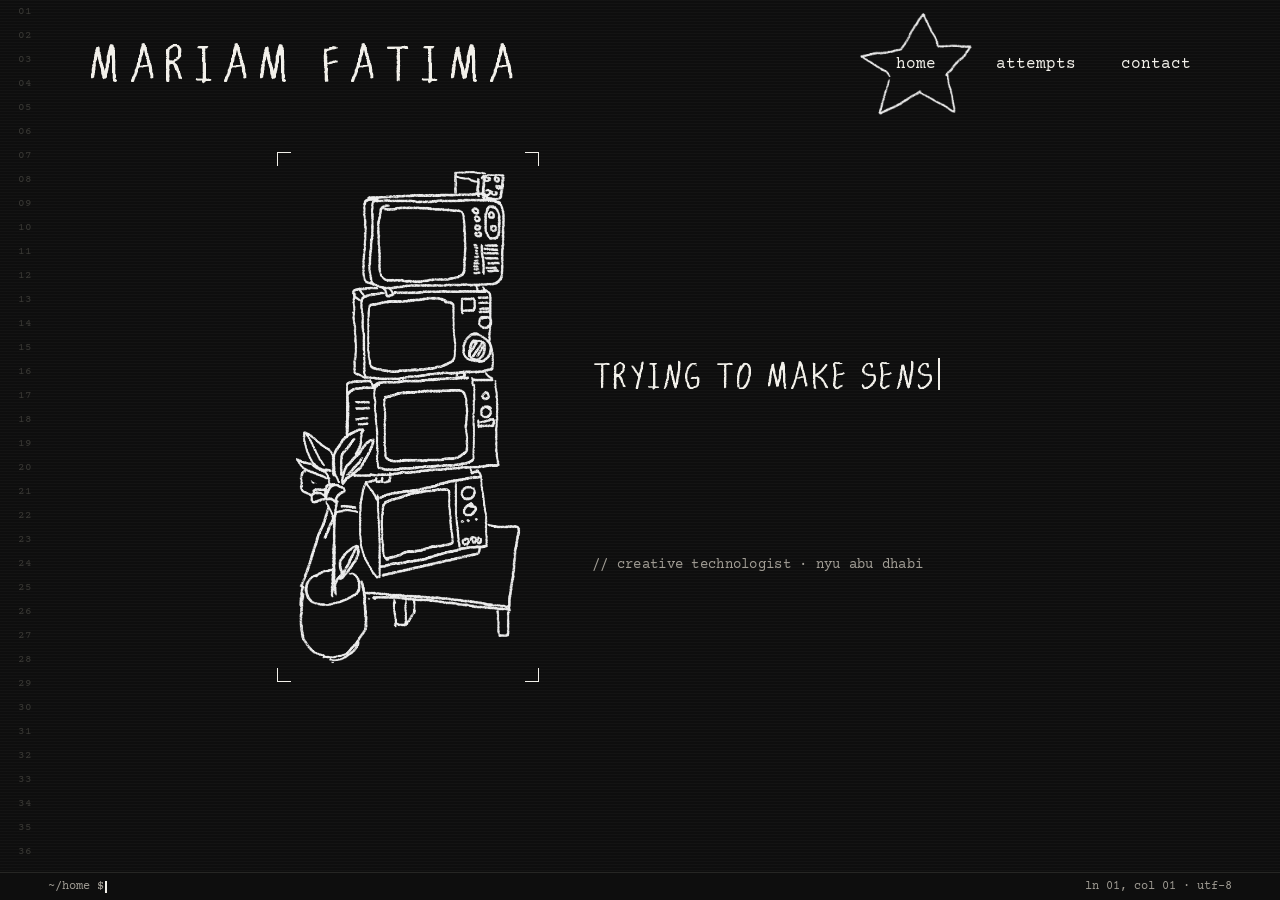
==== index.html @ 13c22f82 "first version of the portfolio" ====
<!doctype html>
<html lang="en">
<head>
<meta charset="utf-8">
<meta name="viewport" content="width=device-width, initial-scale=1">
<title>mariam fatima</title>
<meta name="description" content="mariam fatima — artist, maker, technologist. trying to make sense of the world and myself through art, design and technology.">
<meta property="og:title" content="mariam fatima">
<meta property="og:description" content="artist, maker, technologist. trying to make sense of the world and myself.">
<meta property="og:image" content="https://mariamf19.github.io/personalwebsite/assets/og.png">
<meta property="og:type" content="website">
<meta name="twitter:card" content="summary_large_image">
<meta name="theme-color" content="#0E0E0E">
<link rel="icon" href="assets/favicon.png" type="image/png">
<link rel="preconnect" href="https://fonts.googleapis.com">
<link rel="preconnect" href="https://fonts.gstatic.com" crossorigin>
<link href="https://fonts.googleapis.com/css2?family=Courier+Prime:ital,wght@0,400;0,700;1,400&display=swap" rel="stylesheet">
<link rel="preload" href="assets/fonts/MariamHand-Regular.ttf" as="font" type="font/ttf" crossorigin>
<link rel="stylesheet" href="css/style.css">
</head>
<body data-path="~/home">
<a class="skip" href="#main">skip to content</a>
<pre class="gutter" aria-hidden="true"></pre>
<div class="wrap">

<header class="site">
<a class="name" href="index.html">MARIAM FATIMA</a>
<nav class="nav" aria-label="Main">
<ul>
<li><a href="index.html" aria-current="page"><span class="star" aria-hidden="true"><img class="ink" src="assets/star.png" alt=""></span><span class="label">home</span></a></li>
<li><a href="attempts.html"><span class="star" aria-hidden="true"><img class="ink" src="assets/star.png" alt=""></span><span class="label">attempts</span></a></li>
<li><a href="contact.html"><span class="star" aria-hidden="true"><img class="ink" src="assets/star.png" alt=""></span><span class="label">contact</span></a></li>
</ul>
</nav>
</header>

<main id="main" class="home">
<div class="text">
<h1 class="headline">
<span class="sr-only">trying to make sense of the world and myself through art, design and technology.</span>
<span class="type-grid" aria-hidden="true">
<span class="ghost"><span id="ghost">trying to make sense
of the world and myself
through technology</span><span class="caret"></span></span>
<span><span id="typed"></span><span class="caret"></span></span>
</span>
</h1>
<p class="comment">// creative technologist · nyu abu dhabi</p>
</div>
<figure class="tv">
<div class="tv-frame">
<span class="crop tl" aria-hidden="true"></span>
<span class="crop tr" aria-hidden="true"></span>
<span class="crop bl" aria-hidden="true"></span>
<span class="crop br" aria-hidden="true"></span>
<img class="ink scan" src="assets/tvs.png" alt="A pencil drawing of four old televisions stacked on a small table, with a potted plant." width="845" height="1829">
<span class="scanline" aria-hidden="true"></span>
<a class="screen" href="attempt.html" aria-label="attempt 04" style="left: 37.3%; top: 7.1%; width: 38.5%; height: 15.9%"><span>no signal</span><span class="sub">attempt_04</span></a>
<a class="screen" href="attempt.html" aria-label="attempt 03" style="left: 32%; top: 26.2%; width: 39%; height: 15.3%"><span>no signal</span><span class="sub">attempt_03</span></a>
<a class="screen" href="attempt.html" aria-label="attempt 02" style="left: 39%; top: 44%; width: 36.7%; height: 15%"><span>no signal</span><span class="sub">attempt_02</span></a>
<a class="screen" href="attempt.html" aria-label="attempt 01" style="left: 37.9%; top: 64.2%; width: 30.2%; height: 15.1%"><span>no signal</span><span class="sub">attempt_01</span></a>
</div>
</figure>
</main>

</div>

<div class="term">
<div class="term-out" aria-live="polite" hidden></div>
<div class="statusbar">
<button type="button" class="prompt" aria-label="open terminal (or press ~)"><span class="path"></span>&nbsp;$<span class="caret"></span></button>
<label class="term-in" hidden><span><span class="path"></span> $</span><span class="sr-only">terminal command</span><input type="text" autocomplete="off" autocapitalize="off" spellcheck="false"></label>
<span class="pos" aria-hidden="true"><span id="pos">ln 01, col 01</span> · utf-8</span>
</div>
</div>
<div class="cursor" aria-hidden="true"><span class="ring"></span></div>
<script src="js/main.js"></script>
</body>
</html>
---- css/style.css ----
@font-face {
  font-family: 'MariamHand';
  src: url(../assets/fonts/MariamHand-Regular.ttf) format('truetype');
  font-display: swap;
}

:root {
  --bg: #0E0E0E;
  --ink: #F2F0EA;
  --body: #D6D3CC;
  --muted: #A19D95;
  --line: #262624;
  --panel: #161615;
  --gutter: #3A3935;
  --hand: 'MariamHand', 'Courier Prime', 'Courier New', monospace;
  --mono: 'Courier Prime', 'Courier New', monospace;
}

* { box-sizing: border-box; }

html { background: var(--bg); }

body {
  position: relative;
  margin: 0;
  min-height: 100vh;
  padding-bottom: 28px;
  background-color: var(--bg);
  background-image: repeating-linear-gradient(to bottom,
    rgba(242, 240, 234, 0.025) 0, rgba(242, 240, 234, 0.025) 1px,
    transparent 1px, transparent 3px);
  color: var(--ink);
  font-family: var(--mono);
}

a { color: var(--ink); }
a:focus-visible, button:focus-visible { outline: 2px solid var(--ink); outline-offset: 4px; }
::selection { background: var(--ink); color: var(--bg); }

/* hand drawings are black pencil on transparent; flip them to white */
img.ink { filter: invert(1); }

.sr-only {
  position: absolute; width: 1px; height: 1px; overflow: hidden;
  clip: rect(0 0 0 0); white-space: nowrap;
}

.skip {
  position: absolute; left: 16px; top: -48px; z-index: 200;
  padding: 8px 12px; background: var(--ink); color: var(--bg); text-decoration: none;
}
.skip:focus { top: 12px; }

.wrap { max-width: 1200px; margin: 0 auto; padding: 0 clamp(20px, 4vw, 48px); }

/* faint code-editor line numbers */
.gutter {
  position: absolute; left: clamp(8px, 1.4vw, 20px); top: 0; bottom: 0;
  margin: 0; overflow: hidden;
  font-family: var(--mono); font-size: 11px; line-height: 24px;
  color: var(--gutter); white-space: pre;
  pointer-events: none; user-select: none;
}
@media (max-width: 1100px) { .gutter { display: none; } }

/* ---------- header ---------- */
.site {
  display: flex; flex-wrap: wrap; align-items: center; justify-content: space-between;
  gap: 8px 32px; padding: 32px 0;
}
.name {
  display: inline-flex; align-items: center; min-height: 44px;
  font-family: var(--hand); font-size: clamp(34px, 4.2vw, 56px);
  letter-spacing: 0.14em; line-height: 1; text-decoration: none;
}
.nav ul {
  list-style: none; margin: 0; padding: 0;
  display: flex; flex-wrap: wrap; align-items: center; gap: 4px 44px; font-size: 16px;
}
.nav a {
  position: relative; display: inline-flex; align-items: center; justify-content: center;
  min-width: 72px; min-height: 64px; text-decoration: none;
}
.nav .star {
  position: absolute; left: 50%; top: 50%; width: 116px;
  transform: translate(-50%, -50%); line-height: 0; pointer-events: none;
}
.nav .star img { width: 100%; height: auto; opacity: 0; transition: opacity .2s ease; }
.nav a:hover .star img { opacity: .35; }
.nav a[aria-current] .star img { opacity: 1; animation: starIn .8s cubic-bezier(.2, .9, .3, 1.25) both; }
.nav .label { position: relative; }
@keyframes starIn {
  from { transform: rotate(-30deg) scale(.7); opacity: 0; }
  to { transform: none; opacity: 1; }
}

/* ---------- shared bits ---------- */
@keyframes blink { 50% { opacity: 0; } }
.caret {
  display: inline-block; width: 2px; height: .85em; background: var(--ink);
  margin-left: .1em; vertical-align: -.04em; animation: blink 1s steps(1) infinite;
}
.crop { position: absolute; width: 14px; height: 14px; border: 0 solid var(--ink); }
.crop.tl { border-left-width: 1px; border-top-width: 1px; }
.crop.tr { border-right-width: 1px; border-top-width: 1px; }
.crop.bl { border-left-width: 1px; border-bottom-width: 1px; }
.crop.br { border-right-width: 1px; border-bottom-width: 1px; }

@keyframes scan { from { clip-path: inset(0 0 100% 0); } to { clip-path: inset(0 0 0 0); } }
@keyframes scanline { 0% { top: 0; opacity: 1; } 92% { opacity: 1; } 100% { top: 100%; opacity: 0; } }
.scan { animation: scan 2s steps(48) .4s both; }
.scanline {
  position: absolute; left: -6%; right: -6%; top: 0; height: 1px; background: var(--ink);
  pointer-events: none; animation: scanline 2s steps(48) .4s both;
}

.tlink { text-decoration: none; padding: 0 4px; margin: 0 -4px; }
.tlink:hover, .tlink:focus-visible { background: var(--ink); color: var(--bg); }

/* ---------- home ---------- */
.home {
  display: flex; flex-direction: row-reverse; flex-wrap: wrap;
  align-items: center; justify-content: center;
  gap: 48px clamp(40px, 5vw, 72px); padding: 40px 0 80px;
}
.home .text {
  flex: 0 1 auto; max-width: 680px; min-width: 0;
  display: flex; flex-direction: column; justify-content: center; gap: 20px;
}
.headline {
  margin: 0; font-family: var(--hand); font-weight: 400;
  font-size: clamp(22px, 3vw, 42px); line-height: 1.2; letter-spacing: .01em;
  text-transform: uppercase; white-space: pre;
}
.type-grid { display: grid; }
.type-grid > span { grid-area: 1 / 1; }
.ghost { visibility: hidden; }
.comment { margin: 0; font-size: 14px; letter-spacing: .02em; color: var(--muted); }

.tv { flex: 0 1 240px; margin: 0; }
.tv-frame { position: relative; width: 100%; max-width: 230px; margin: 0 auto; }
.tv-frame .crop { width: 14px; height: 14px; }
.tv-frame .crop.tl { left: -16px; top: -16px; }
.tv-frame .crop.tr { right: -16px; top: -16px; }
.tv-frame .crop.bl { left: -16px; bottom: -16px; }
.tv-frame .crop.br { right: -16px; bottom: -16px; }
.tv-frame img { display: block; width: 100%; height: auto; }

/* TV screens: static on hover, each opens an attempt */
.screen {
  position: absolute; isolation: isolate; overflow: hidden; border-radius: 10px;
  display: flex; flex-direction: column; align-items: center; justify-content: center; gap: 2px;
  background: rgba(14, 14, 14, .55); color: var(--ink); text-decoration: none;
  font-size: 10px; letter-spacing: .06em; opacity: 0; transition: opacity .15s ease;
}
.screen::before {
  content: ""; position: absolute; inset: 0; z-index: -1;
  background:
    repeating-linear-gradient(0deg, rgba(242, 240, 234, .22) 0 1px, transparent 1px 3px),
    repeating-linear-gradient(90deg, rgba(242, 240, 234, .08) 0 2px, transparent 2px 5px);
  animation: static .24s steps(4) infinite;
}
.screen:hover, .screen:focus-visible { opacity: 1; }
.screen .sub { color: var(--muted); }
@keyframes static {
  0% { background-position: 0 0, 0 0; }
  25% { background-position: 0 2px, 3px 0; }
  50% { background-position: 0 -1px, -2px 0; }
  75% { background-position: 0 3px, 1px 0; }
  100% { background-position: 0 0, 0 0; }
}

/* ---------- attempts ---------- */
.attempts { padding: 56px 0 120px; }
.grid {
  list-style: none; margin: 0 auto; padding: 0; max-width: 1040px;
  display: grid; grid-template-columns: repeat(auto-fit, minmax(min(100%, 360px), 1fr));
  gap: 88px 12%;
}
.tile:nth-child(even) { margin-top: 240px; }
@media (max-width: 820px) { .tile:nth-child(even) { margin-top: 0; } }
.tile a { display: flex; flex-direction: column; gap: 12px; text-decoration: none; }
.folder { font-size: 12px; color: var(--muted); }
.nosignal {
  aspect-ratio: 4 / 5; background: var(--panel); border: 1px solid var(--line);
  display: flex; align-items: center; justify-content: center;
  font-size: 13px; letter-spacing: .08em; color: var(--muted);
  outline: 1px solid transparent; outline-offset: 2px; transition: outline-offset .2s ease;
}
.tile a:hover .nosignal, .tile a:focus-visible .nosignal { outline-color: var(--ink); outline-offset: 10px; }
.title {
  padding-top: 6px; font-family: var(--hand); font-size: 28px; line-height: 1.1;
  letter-spacing: .01em; text-transform: uppercase;
}
.line { font-size: 15px; line-height: 1.6; color: var(--body); }
.meta { font-size: 13px; color: var(--muted); }

/* ---------- single attempt ---------- */
.attempt { padding: 24px 0 96px; }
.back { display: inline-flex; align-items: center; min-height: 44px; font-size: 15px; }
.attempt-head { display: flex; flex-direction: column; gap: 10px; padding: 40px 0 32px; }
.attempt-head h1 {
  margin: 0; font-family: var(--hand); font-weight: 400;
  font-size: clamp(36px, 5vw, 60px); line-height: 1.05; letter-spacing: .01em; text-transform: uppercase;
}
.facts {
  margin: 0 0 40px; display: grid; grid-template-columns: repeat(auto-fit, minmax(180px, 1fr));
  gap: 16px 32px; padding: 18px 0; border-top: 1px solid var(--ink); border-bottom: 1px solid var(--ink);
  font-size: 14px;
}
.facts dt { color: var(--muted); }
.facts dd { margin: 4px 0 0; }
.hero {
  aspect-ratio: 16 / 9; background: var(--panel); border: 1px solid var(--line);
  display: flex; flex-direction: column; align-items: center; justify-content: center; gap: 8px;
  color: var(--muted);
}
.hero .sig { font-size: 13px; letter-spacing: .08em; }
.hero .hint { font-size: 12px; }
.cols { display: flex; flex-wrap: wrap; gap: 40px 72px; padding: 72px 0 0; }
.cols section { flex: 1 1 340px; min-width: 0; }
.attempt h2 { margin: 0 0 14px; font-size: 16px; font-weight: 700; }
.attempt p { margin: 0; font-size: 16px; line-height: 1.7; color: var(--body); max-width: 58ch; }
.process { padding: 72px 0 0; }
.figs { display: grid; grid-template-columns: repeat(auto-fit, minmax(240px, 1fr)); gap: 24px; }
.figs figure { margin: 0; display: flex; flex-direction: column; gap: 10px; }
.figs .box { aspect-ratio: 1 / 1; background: var(--panel); border: 1px solid var(--line); }
.figs figcaption { font-size: 13px; color: var(--muted); }
.next {
  margin-top: 88px; display: flex; justify-content: space-between; align-items: center; gap: 16px;
  min-height: 64px; padding: 20px 0; border-top: 1px solid var(--ink); border-bottom: 1px solid var(--ink);
  text-decoration: none;
}
.next .k { font-size: 14px; color: var(--muted); }
.next .v { padding: 0 6px; font-family: var(--hand); font-size: 26px; text-transform: uppercase; }
.next:hover .v, .next:focus-visible .v { background: var(--ink); color: var(--bg); }

/* ---------- contact ---------- */
.contact {
  display: flex; flex-wrap: wrap; align-items: center; justify-content: center;
  gap: 64px clamp(48px, 7vw, 112px); padding: 32px 0 96px;
}
.orchid { flex: 0 1 400px; margin: 0; }
.orchid .frame { position: relative; height: 440px; display: flex; align-items: center; justify-content: center; }
.orchid .crop { width: 12px; height: 12px; }
.orchid .crop.tl { left: 0; top: 0; }
.orchid .crop.tr { right: 0; top: 0; }
.orchid .crop.bl { left: 0; bottom: 0; }
.orchid .crop.br { right: 0; bottom: 0; }
.orchid img { max-width: 78%; max-height: 380px; width: auto; height: auto; animation-duration: 1.4s; animation-timing-function: steps(32); animation-delay: .3s; }
.say { flex: 0 1 440px; display: flex; flex-direction: column; gap: 24px; }
.say h1 {
  margin: 0; font-family: var(--hand); font-weight: 400;
  font-size: clamp(40px, 5vw, 60px); line-height: 1.05; letter-spacing: .01em; text-transform: uppercase;
}
.say p { margin: 0; font-size: 17px; line-height: 1.65; color: var(--body); }
.links {
  margin: 8px 0 0; display: grid; grid-template-columns: max-content minmax(0, 1fr);
  align-items: center; gap: 4px 28px; font-size: 17px;
}
.links dt { color: var(--muted); }
.links dd { margin: 0; }
.links a { display: inline-flex; align-items: center; min-height: 44px; }

/* ---------- status bar + hidden terminal ---------- */
.term { position: fixed; left: 0; right: 0; bottom: 0; z-index: 50; font-size: 12px; color: var(--muted); }
.term-out {
  display: flex; flex-direction: column; gap: 4px; max-height: 40vh; overflow: auto;
  padding: 12px clamp(20px, 4vw, 48px) 8px; background: var(--bg); border-top: 1px solid var(--line);
  font-size: 13px; color: var(--body);
}
.term-out[hidden] { display: none; }
.term-out span { white-space: pre-wrap; }
.term-out a { align-self: flex-start; }
.statusbar {
  height: 28px; display: flex; align-items: center; justify-content: space-between; gap: 16px;
  padding: 0 clamp(20px, 4vw, 48px); background: var(--bg); border-top: 1px solid var(--line);
}
.prompt {
  display: inline-flex; align-items: center; height: 28px; padding: 0; border: 0;
  background: transparent; color: var(--muted); font: inherit; font-size: 12px; cursor: text;
}
.prompt[hidden] { display: none; }
.prompt:hover, .prompt:focus-visible { color: var(--ink); }
.prompt .caret { height: 1em; }
.term-in { flex: 1 1 auto; display: flex; align-items: center; gap: 8px; min-width: 0; }
.term-in[hidden] { display: none; }
.term-in input {
  flex: 1 1 auto; min-width: 0; height: 26px; padding: 0; border: 0; outline: 0;
  background: transparent; color: var(--ink); font: inherit; font-size: 12px; caret-color: var(--ink);
}
.pos { flex: 0 0 auto; }

/* ---------- trailing dot cursor (decoration; the real cursor stays) ---------- */
.cursor { position: fixed; left: 0; top: 0; z-index: 100; pointer-events: none; opacity: 0; transition: opacity .2s ease; }
.cursor .ring {
  position: absolute; left: -18px; top: -18px; width: 36px; height: 36px;
  border: 1px solid var(--ink); border-radius: 50%; background: var(--ink);
  transform: scale(.22); transition: transform .25s ease, background-color .25s ease;
}
.cursor[data-hot="1"] .ring { transform: scale(1); background: transparent; }
@media (pointer: coarse) { .cursor { display: none; } }

@media (prefers-reduced-motion: reduce) {
  .cursor { display: none; }
  .nav .star img, .nosignal { transition: none; }
  .nav a[aria-current] .star img, .scan, .caret, .screen::before { animation: none; }
  .scanline { display: none; }
}
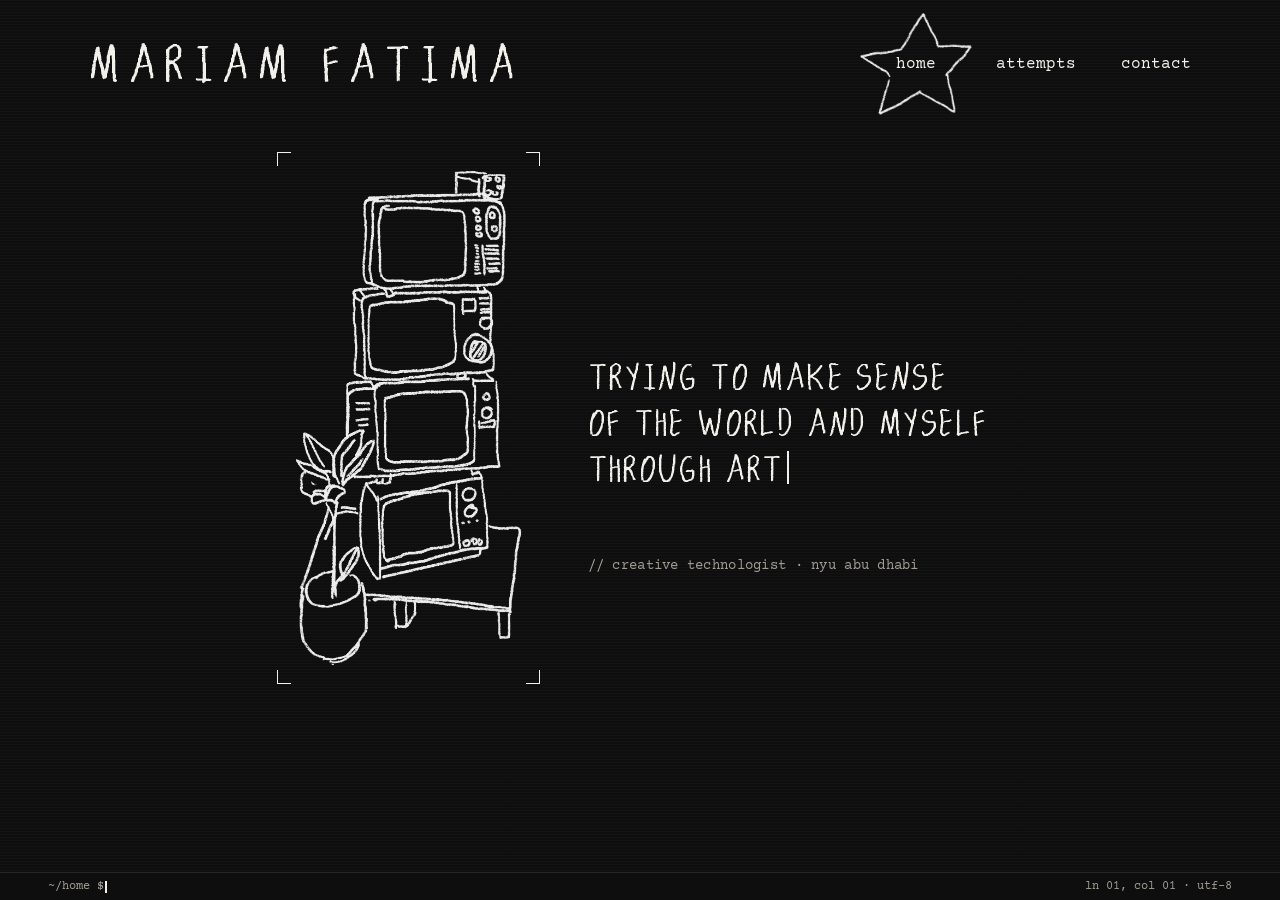
==== commit c7b85bc1: "keep headline still except the last word, fit the tvs to the screen, remove line numbers" ====
--- a/index.html
+++ b/index.html
@@ -20,7 +20,6 @@
 </head>
 <body data-path="~/home">
 <a class="skip" href="#main">skip to content</a>
-<pre class="gutter" aria-hidden="true"></pre>
 <div class="wrap">
 
 <header class="site">
--- a/css/style.css
+++ b/css/style.css
@@ -53,16 +53,6 @@
 
 .wrap { max-width: 1200px; margin: 0 auto; padding: 0 clamp(20px, 4vw, 48px); }
 
-/* faint code-editor line numbers */
-.gutter {
-  position: absolute; left: clamp(8px, 1.4vw, 20px); top: 0; bottom: 0;
-  margin: 0; overflow: hidden;
-  font-family: var(--mono); font-size: 11px; line-height: 24px;
-  color: var(--gutter); white-space: pre;
-  pointer-events: none; user-select: none;
-}
-@media (max-width: 1100px) { .gutter { display: none; } }
-
 /* ---------- header ---------- */
 .site {
   display: flex; flex-wrap: wrap; align-items: center; justify-content: space-between;
@@ -137,14 +127,15 @@
 .ghost { visibility: hidden; }
 .comment { margin: 0; font-size: 14px; letter-spacing: .02em; color: var(--muted); }
 
-.tv { flex: 0 1 240px; margin: 0; }
-.tv-frame { position: relative; width: 100%; max-width: 230px; margin: 0 auto; }
+.tv { flex: 0 0 auto; margin: 0; }
+.tv-frame { position: relative; width: fit-content; margin: 0 auto; }
 .tv-frame .crop { width: 14px; height: 14px; }
 .tv-frame .crop.tl { left: -16px; top: -16px; }
 .tv-frame .crop.tr { right: -16px; top: -16px; }
 .tv-frame .crop.bl { left: -16px; bottom: -16px; }
 .tv-frame .crop.br { right: -16px; bottom: -16px; }
-.tv-frame img { display: block; width: 100%; height: auto; }
+/* sized by screen height so the whole stack always fits above the status bar */
+.tv-frame img { display: block; height: clamp(260px, calc(100vh - 260px), 500px); width: auto; max-width: 100%; }
 
 /* TV screens: static on hover, each opens an attempt */
 .screen {
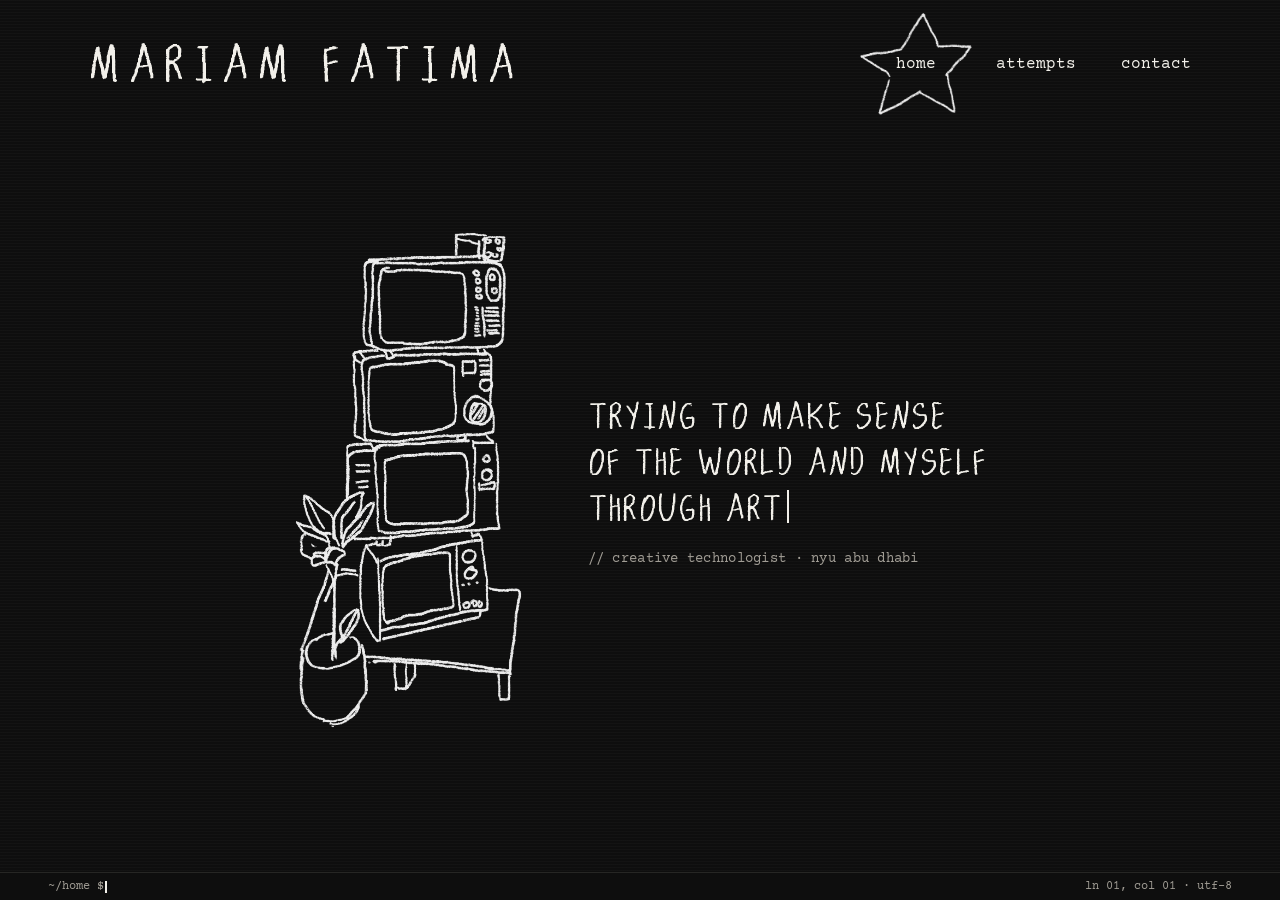
==== commit 7f86fd15: "remove corner marks, tighten headline spacing, center homepage, smaller menu star on phones" ====
--- a/index.html
+++ b/index.html
@@ -48,10 +48,6 @@
 </div>
 <figure class="tv">
 <div class="tv-frame">
-<span class="crop tl" aria-hidden="true"></span>
-<span class="crop tr" aria-hidden="true"></span>
-<span class="crop bl" aria-hidden="true"></span>
-<span class="crop br" aria-hidden="true"></span>
 <img class="ink scan" src="assets/tvs.png" alt="A pencil drawing of four old televisions stacked on a small table, with a potted plant." width="845" height="1829">
 <span class="scanline" aria-hidden="true"></span>
 <a class="screen" href="attempt.html" aria-label="attempt 04" style="left: 37.3%; top: 7.1%; width: 38.5%; height: 15.9%"><span>no signal</span><span class="sub">attempt_04</span></a>
--- a/css/style.css
+++ b/css/style.css
@@ -79,6 +79,10 @@
 .nav a:hover .star img { opacity: .35; }
 .nav a[aria-current] .star img { opacity: 1; animation: starIn .8s cubic-bezier(.2, .9, .3, 1.25) both; }
 .nav .label { position: relative; }
+@media (max-width: 600px) {
+  .nav ul { gap: 4px 28px; }
+  .nav .star { width: 84px; }
+}
 @keyframes starIn {
   from { transform: rotate(-30deg) scale(.7); opacity: 0; }
   to { transform: none; opacity: 1; }
@@ -90,11 +94,6 @@
   display: inline-block; width: 2px; height: .85em; background: var(--ink);
   margin-left: .1em; vertical-align: -.04em; animation: blink 1s steps(1) infinite;
 }
-.crop { position: absolute; width: 14px; height: 14px; border: 0 solid var(--ink); }
-.crop.tl { border-left-width: 1px; border-top-width: 1px; }
-.crop.tr { border-right-width: 1px; border-top-width: 1px; }
-.crop.bl { border-left-width: 1px; border-bottom-width: 1px; }
-.crop.br { border-right-width: 1px; border-bottom-width: 1px; }
 
 @keyframes scan { from { clip-path: inset(0 0 100% 0); } to { clip-path: inset(0 0 0 0); } }
 @keyframes scanline { 0% { top: 0; opacity: 1; } 92% { opacity: 1; } 100% { top: 100%; opacity: 0; } }
@@ -111,7 +110,8 @@
 .home {
   display: flex; flex-direction: row-reverse; flex-wrap: wrap;
   align-items: center; justify-content: center;
-  gap: 48px clamp(40px, 5vw, 72px); padding: 40px 0 80px;
+  gap: 48px clamp(40px, 5vw, 72px); padding: 24px 0 64px;
+  min-height: calc(100vh - 128px - 28px);
 }
 .home .text {
   flex: 0 1 auto; max-width: 680px; min-width: 0;
@@ -120,8 +120,9 @@
 .headline {
   margin: 0; font-family: var(--hand); font-weight: 400;
   font-size: clamp(22px, 3vw, 42px); line-height: 1.2; letter-spacing: .01em;
-  text-transform: uppercase; white-space: pre;
-}
+  text-transform: uppercase;
+}
+#typed, #ghost { white-space: pre; }
 .type-grid { display: grid; }
 .type-grid > span { grid-area: 1 / 1; }
 .ghost { visibility: hidden; }
@@ -129,11 +130,6 @@
 
 .tv { flex: 0 0 auto; margin: 0; }
 .tv-frame { position: relative; width: fit-content; margin: 0 auto; }
-.tv-frame .crop { width: 14px; height: 14px; }
-.tv-frame .crop.tl { left: -16px; top: -16px; }
-.tv-frame .crop.tr { right: -16px; top: -16px; }
-.tv-frame .crop.bl { left: -16px; bottom: -16px; }
-.tv-frame .crop.br { right: -16px; bottom: -16px; }
 /* sized by screen height so the whole stack always fits above the status bar */
 .tv-frame img { display: block; height: clamp(260px, calc(100vh - 260px), 500px); width: auto; max-width: 100%; }
 
@@ -233,11 +229,6 @@
 }
 .orchid { flex: 0 1 400px; margin: 0; }
 .orchid .frame { position: relative; height: 440px; display: flex; align-items: center; justify-content: center; }
-.orchid .crop { width: 12px; height: 12px; }
-.orchid .crop.tl { left: 0; top: 0; }
-.orchid .crop.tr { right: 0; top: 0; }
-.orchid .crop.bl { left: 0; bottom: 0; }
-.orchid .crop.br { right: 0; bottom: 0; }
 .orchid img { max-width: 78%; max-height: 380px; width: auto; height: auto; animation-duration: 1.4s; animation-timing-function: steps(32); animation-delay: .3s; }
 .say { flex: 0 1 440px; display: flex; flex-direction: column; gap: 24px; }
 .say h1 {
